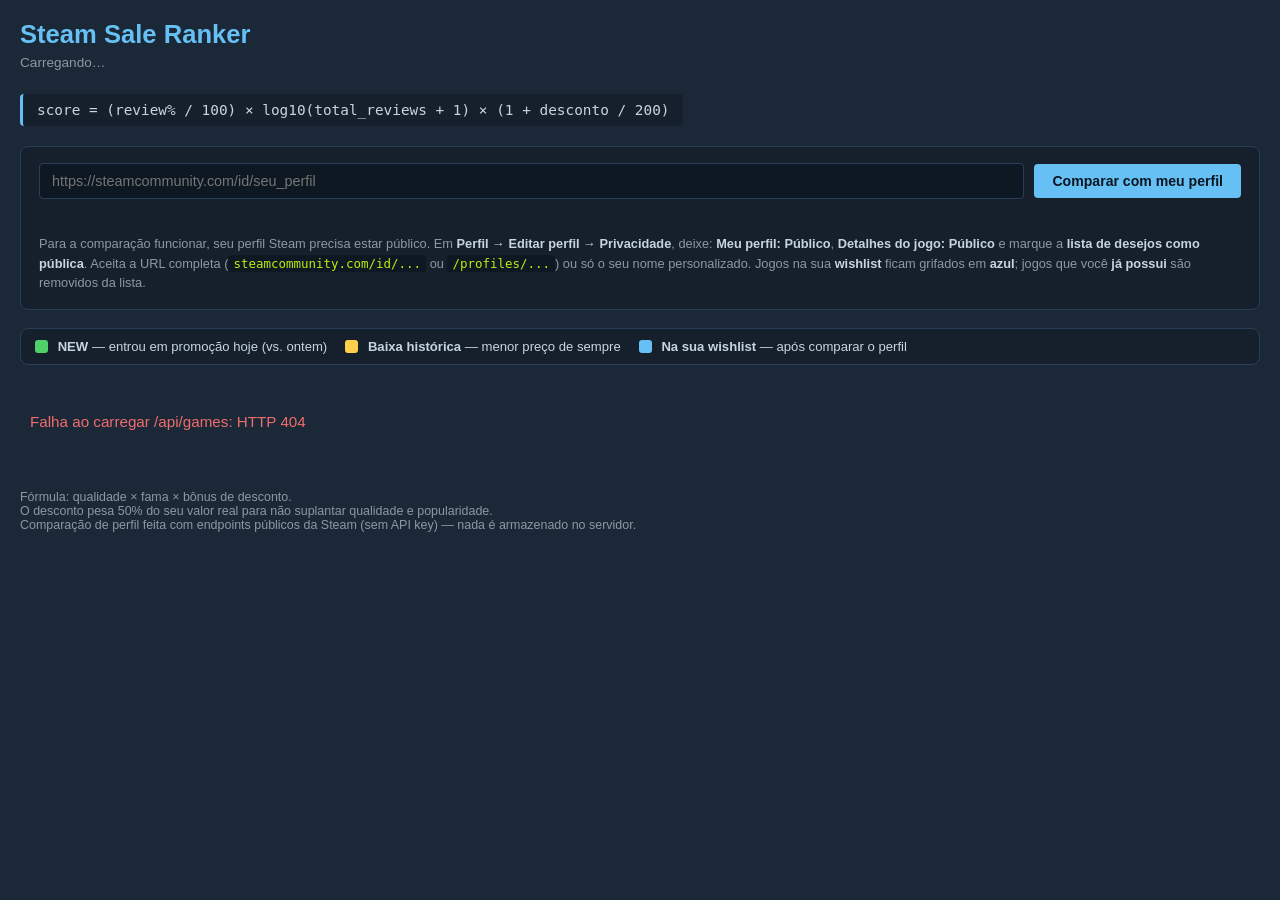
==== static/index.html @ c6d648ca "feat: app Flask (serve front + /api/games + /api/steam-user wishlist/owned sem key) + gerador --json" ====
<!DOCTYPE html>
<html lang="pt-BR">
<head>
  <meta charset="UTF-8">
  <meta name="viewport" content="width=device-width, initial-scale=1">
  <title>Steam Sale Ranker</title>
  <link rel="icon" type="image/svg+xml" href="/favicon.svg">
  <link rel="stylesheet" href="/static/styles.css">
</head>
<body>
  <h1>Steam Sale Ranker</h1>
  <div class="subtitle" id="subtitle">Carregando…</div>

  <div class="formula">
    score = (review% / 100) × log10(total_reviews + 1) × (1 + desconto / 200)
  </div>

  <!-- ─── Busca de perfil Steam ─────────────────────────────────────────── -->
  <div class="profile-search">
    <div class="search-row">
      <input
        type="text"
        id="profile-input"
        placeholder="https://steamcommunity.com/id/seu_perfil"
        autocomplete="off"
        spellcheck="false">
      <button id="profile-btn">Comparar com meu perfil</button>
      <button id="clear-btn" class="secondary hidden">Limpar</button>
    </div>
    <div class="profile-status info" id="profile-status"></div>
    <div class="profile-help">
      Para a comparação funcionar, seu perfil Steam precisa estar público.
      Em <b>Perfil → Editar perfil → Privacidade</b>, deixe:
      <b>Meu perfil: Público</b>, <b>Detalhes do jogo: Público</b> e marque a
      <b>lista de desejos como pública</b>. Aceita a URL completa
      (<code>steamcommunity.com/id/...</code> ou <code>/profiles/...</code>) ou só o seu
      nome personalizado. Jogos na sua <b>wishlist</b> ficam grifados em
      <b>azul</b>; jogos que você <b>já possui</b> são removidos da lista.
    </div>
  </div>

  <!-- ─── Legenda de cores ──────────────────────────────────────────────── -->
  <div class="legend">
    <span><span class="sw new"></span> <b>NEW</b> — entrou em promoção hoje (vs. ontem)</span>
    <span><span class="sw hist"></span> <b>Baixa histórica</b> — menor preço de sempre</span>
    <span><span class="sw wish"></span> <b>Na sua wishlist</b> — após comparar o perfil</span>
  </div>

  <div id="loading">Carregando promoções…</div>
  <div id="error-box" class="hidden"></div>
  <div id="games-root"></div>

  <footer>
    Fórmula: qualidade × fama × bônus de desconto.<br>
    O desconto pesa 50% do seu valor real para não suplantar qualidade e popularidade.<br>
    Comparação de perfil feita com endpoints públicos da Steam (sem API key) —
    nada é armazenado no servidor.
  </footer>

  <script src="/static/app.js"></script>
</body>
</html>
---- static/styles.css ----
/* Steam Sale Ranker — frontend
   Reaproveita o visual do generate_html (dark / Steam-themed). */

* { box-sizing: border-box; margin: 0; padding: 0; }
body {
  font-family: "Segoe UI", sans-serif;
  background: #1b2838;
  color: #c6d4df;
  padding: 20px;
}
h1 {
  color: #66c0f4;
  font-size: 1.6rem;
  margin-bottom: 6px;
}
.subtitle {
  color: #8f98a0;
  font-size: 0.85rem;
  margin-bottom: 24px;
}
.formula {
  background: #16202d;
  border-left: 3px solid #66c0f4;
  padding: 8px 14px;
  border-radius: 4px;
  font-family: monospace;
  font-size: 0.9rem;
  color: #c7d5e0;
  margin-bottom: 20px;
  display: inline-block;
}

/* ─── Barra de busca de perfil ─────────────────────────────────────────── */
.profile-search {
  background: #16202d;
  border: 1px solid #2a3f57;
  border-radius: 8px;
  padding: 16px 18px;
  margin-bottom: 18px;
}
.profile-search .search-row {
  display: flex;
  flex-wrap: wrap;
  gap: 10px;
  align-items: center;
}
.profile-search input[type="text"] {
  flex: 1 1 360px;
  min-width: 240px;
  background: #0e1822;
  border: 1px solid #2a3f57;
  border-radius: 4px;
  color: #c6d4df;
  font-size: 0.9rem;
  padding: 9px 12px;
}
.profile-search input[type="text"]:focus {
  outline: none;
  border-color: #66c0f4;
}
.profile-search button {
  background: #66c0f4;
  color: #0a1622;
  border: none;
  border-radius: 4px;
  font-weight: 700;
  font-size: 0.88rem;
  padding: 9px 18px;
  cursor: pointer;
}
.profile-search button:hover { background: #8fd1ff; }
.profile-search button.secondary {
  background: #2a3f57;
  color: #c6d4df;
}
.profile-search button.secondary:hover { background: #35506e; }
.profile-search button:disabled { opacity: 0.5; cursor: default; }

.profile-help {
  margin-top: 12px;
  font-size: 0.8rem;
  color: #8f98a0;
  line-height: 1.5;
}
.profile-help b { color: #c7d5e0; }
.profile-help code {
  background: #0e1822;
  padding: 1px 5px;
  border-radius: 3px;
  font-size: 0.78rem;
  color: #beee11;
}
.profile-status {
  margin-top: 10px;
  font-size: 0.84rem;
  min-height: 1em;
}
.profile-status.err  { color: #f06c6c; }
.profile-status.ok   { color: #4fd06a; }
.profile-status.warn { color: #ffce4a; }
.profile-status.info { color: #8f98a0; }

/* ─── Legenda ──────────────────────────────────────────────────────────── */
.legend {
  display: flex; flex-wrap: wrap; gap: 18px;
  margin: 0 0 18px; padding: 10px 14px;
  background: #16202d; border: 1px solid #2a3f57; border-radius: 8px;
  font-size: 0.82rem; color: #c7d5e0;
}
.legend .sw { display: inline-block; width: 13px; height: 13px; border-radius: 3px; margin-right: 6px; vertical-align: -2px; }
.legend .sw.new  { background: #4fd06a; }
.legend .sw.hist { background: #ffce4a; }
.legend .sw.wish { background: #66c0f4; }

/* ─── Blocos / tabelas ─────────────────────────────────────────────────── */
.block {
  margin-bottom: 32px;
  border-radius: 6px;
  overflow: hidden;
  box-shadow: 0 2px 8px rgba(0,0,0,0.4);
}
.block-header {
  display: flex;
  justify-content: space-between;
  align-items: center;
  padding: 10px 16px;
  color: #fff;
}
.block-name  { font-weight: 700; font-size: 1rem; }
.block-count { font-size: 0.82rem; opacity: 0.85; }
table {
  width: 100%;
  border-collapse: collapse;
  background: #16202d;
  font-size: 0.83rem;
}
thead th {
  background: #0e1822;
  padding: 7px 10px;
  text-align: left;
  color: #8f98a0;
  font-weight: 600;
  white-space: nowrap;
}
tbody tr:nth-child(even) { background: #1a2535; }
tbody tr:hover { background: #2a3f5a; }
td { padding: 5px 10px; vertical-align: middle; }
td.rank  { color: #8f98a0; width: 36px; text-align: right; }
td.name  { min-width: 260px; }
td.name a {
  display: flex;
  align-items: center;
  gap: 10px;
  color: #c6d4df;
  text-decoration: none;
}
td.name a:hover span { color: #66c0f4; text-decoration: underline; }
td.name img {
  width: 116px;
  height: 43px;
  object-fit: cover;
  border-radius: 3px;
  flex-shrink: 0;
  background: #0e1822;
}
td.name span {
  font-size: 0.84rem;
  line-height: 1.3;
}
td.disc  { font-weight: 700; width: 70px; white-space: nowrap; }
td.pct   { width: 55px; white-space: nowrap; }
td.reviews { width: 75px; color: #8f98a0; white-space: nowrap; }
td.orig  { width: 105px; color: #8f98a0; text-decoration: line-through; white-space: nowrap; }
td.sale      { width: 105px; font-weight: 600; color: #beee11; white-space: nowrap; }
td.low-ever  { width: 90px; font-family: monospace; color: #8f98a0; white-space: nowrap; font-size: 0.8rem; }
tr.hist-low td.low-ever { color: #ffd24a; font-weight: 700; }
td.score { width: 65px; font-family: monospace; color: #66c0f4; white-space: nowrap; }

/* baixa histórica = AMARELO */
tr.hist-low { background: #332b14 !important; border-left: 3px solid #ffce4a; }
tr.hist-low:hover { background: #403418 !important; }
/* novidade (entrou em promoção hoje) = VERDE — vence o amarelo se ambos */
tr.new-row { background: #14331c !important; border-left: 3px solid #4fd06a; }
tr.new-row:hover { background: #1a4024 !important; }
tr.new-row.hist-low { border-left: 3px solid #4fd06a; }

/* na wishlist do usuário = grifo AZUL (vence new e hist) */
tr.wishlisted { background: #122c3f !important; border-left: 3px solid #66c0f4; }
tr.wishlisted:hover { background: #173a52 !important; }

.low-badge, .new-badge, .wish-badge {
  display: inline-block;
  margin-left: 7px;
  padding: 1px 5px;
  border-radius: 3px;
  font-size: 0.68rem;
  font-weight: 700;
  vertical-align: middle;
  letter-spacing: 0.03em;
}
.low-badge  { background: #ffce4a; color: #1a1400; }
.new-badge  { background: #4fd06a; color: #04210b; }
.wish-badge { background: #66c0f4; color: #0a1622; }

footer {
  margin-top: 30px;
  color: #8f98a0;
  font-size: 0.78rem;
}
#loading, #error-box {
  padding: 30px 10px;
  color: #8f98a0;
  font-size: 0.95rem;
}
#error-box { color: #f06c6c; }
.hidden { display: none !important; }
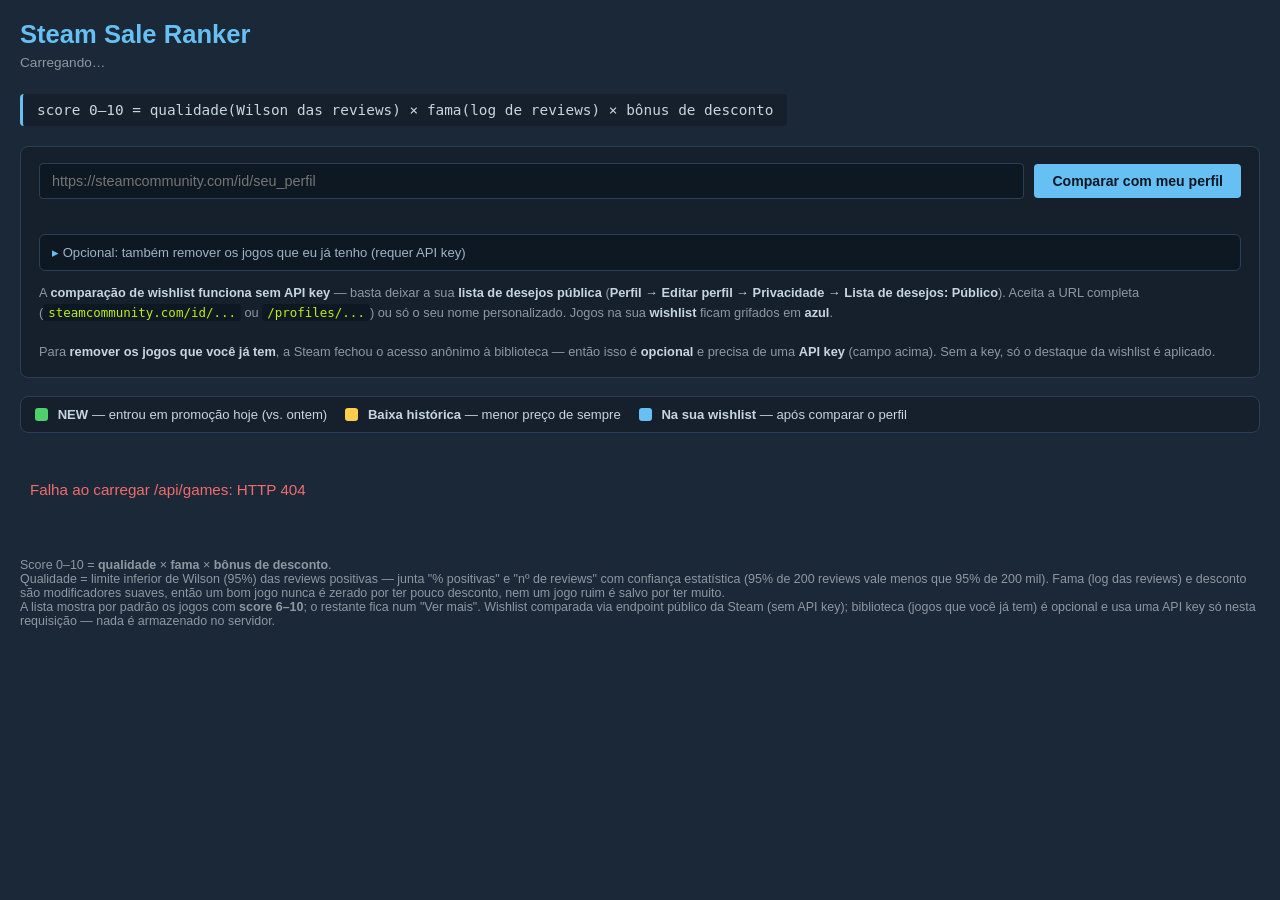
==== commit cecae900: "feat: score 0-10 com Wilson + faixa 6-10 visivel + filtro so-wishlist Score: - calc_score reescrito:" ====
--- a/static/index.html
+++ b/static/index.html
@@ -12,7 +12,7 @@
   <div class="subtitle" id="subtitle">Carregando…</div>
 
   <div class="formula">
-    score = (review% / 100) × log10(total_reviews + 1) × (1 + desconto / 200)
+    score 0–10 = qualidade(Wilson das reviews) × fama(log de reviews) × bônus de desconto
   </div>
 
   <!-- ─── Busca de perfil Steam ─────────────────────────────────────────── -->
@@ -25,17 +25,37 @@
         autocomplete="off"
         spellcheck="false">
       <button id="profile-btn">Comparar com meu perfil</button>
+      <button id="wishonly-btn" class="secondary hidden">★ Ver apenas wishlist</button>
       <button id="clear-btn" class="secondary hidden">Limpar</button>
     </div>
     <div class="profile-status info" id="profile-status"></div>
+    <details class="apikey-box">
+      <summary>Opcional: também remover os jogos que eu já tenho (requer API key)</summary>
+      <input
+        type="text"
+        id="apikey-input"
+        placeholder="API key Steam (32 caracteres) — opcional"
+        autocomplete="off"
+        spellcheck="false"
+        maxlength="32">
+      <span class="apikey-hint">
+        Pegue a sua grátis em
+        <a href="https://steamcommunity.com/dev/apikey" target="_blank" rel="noopener">steamcommunity.com/dev/apikey</a>.
+        Usada só nesta busca, nunca é salva no servidor. Sem ela, a wishlist
+        ainda é comparada normalmente.
+      </span>
+    </details>
     <div class="profile-help">
-      Para a comparação funcionar, seu perfil Steam precisa estar público.
-      Em <b>Perfil → Editar perfil → Privacidade</b>, deixe:
-      <b>Meu perfil: Público</b>, <b>Detalhes do jogo: Público</b> e marque a
-      <b>lista de desejos como pública</b>. Aceita a URL completa
-      (<code>steamcommunity.com/id/...</code> ou <code>/profiles/...</code>) ou só o seu
-      nome personalizado. Jogos na sua <b>wishlist</b> ficam grifados em
-      <b>azul</b>; jogos que você <b>já possui</b> são removidos da lista.
+      A <b>comparação de wishlist funciona sem API key</b> — basta deixar a sua
+      <b>lista de desejos pública</b> (<b>Perfil → Editar perfil → Privacidade →
+      Lista de desejos: Público</b>). Aceita a URL completa
+      (<code>steamcommunity.com/id/...</code> ou <code>/profiles/...</code>) ou só o
+      seu nome personalizado. Jogos na sua <b>wishlist</b> ficam grifados em
+      <b>azul</b>.
+      <br><br>
+      Para <b>remover os jogos que você já tem</b>, a Steam fechou o acesso anônimo
+      à biblioteca — então isso é <b>opcional</b> e precisa de uma <b>API key</b>
+      (campo acima). Sem a key, só o destaque da wishlist é aplicado.
     </div>
   </div>
 
@@ -51,10 +71,16 @@
   <div id="games-root"></div>
 
   <footer>
-    Fórmula: qualidade × fama × bônus de desconto.<br>
-    O desconto pesa 50% do seu valor real para não suplantar qualidade e popularidade.<br>
-    Comparação de perfil feita com endpoints públicos da Steam (sem API key) —
-    nada é armazenado no servidor.
+    Score 0–10 = <b>qualidade</b> × <b>fama</b> × <b>bônus de desconto</b>.<br>
+    Qualidade = limite inferior de Wilson (95%) das reviews positivas — junta
+    "% positivas" e "nº de reviews" com confiança estatística (95% de 200 reviews
+    vale menos que 95% de 200 mil). Fama (log das reviews) e desconto são
+    modificadores suaves, então um bom jogo nunca é zerado por ter pouco desconto,
+    nem um jogo ruim é salvo por ter muito.<br>
+    A lista mostra por padrão os jogos com <b>score 6–10</b>; o restante fica num
+    "Ver mais". Wishlist comparada via endpoint público da Steam (sem API key);
+    biblioteca (jogos que você já tem) é opcional e usa uma API key só nesta
+    requisição — nada é armazenado no servidor.
   </footer>
 
   <script src="/static/app.js"></script>
--- a/static/styles.css
+++ b/static/styles.css
@@ -99,6 +99,47 @@
 .profile-status.ok   { color: #4fd06a; }
 .profile-status.warn { color: #ffce4a; }
 .profile-status.info { color: #8f98a0; }
+
+/* Campo opcional de API key (remover jogos que já possui) */
+.apikey-box {
+  margin-top: 12px;
+  border: 1px solid #2a3f57;
+  border-radius: 6px;
+  background: #0e1822;
+  padding: 0 12px;
+}
+.apikey-box > summary {
+  cursor: pointer;
+  list-style: none;
+  padding: 10px 0;
+  font-size: 0.82rem;
+  color: #9fb3c6;
+  user-select: none;
+}
+.apikey-box > summary:hover { color: #c7d5e0; }
+.apikey-box > summary::-webkit-details-marker { display: none; }
+.apikey-box > summary::before { content: "▸ "; color: #66c0f4; }
+.apikey-box[open] > summary::before { content: "▾ "; }
+.apikey-box input[type="text"] {
+  width: 100%;
+  box-sizing: border-box;
+  background: #16202d;
+  border: 1px solid #2a3f57;
+  border-radius: 4px;
+  color: #c6d4df;
+  font-size: 0.85rem;
+  padding: 8px 11px;
+  margin-bottom: 8px;
+}
+.apikey-box input[type="text"]:focus { outline: none; border-color: #66c0f4; }
+.apikey-hint {
+  display: block;
+  font-size: 0.76rem;
+  color: #8f98a0;
+  line-height: 1.5;
+  padding-bottom: 10px;
+}
+.apikey-hint a { color: #66c0f4; }
 
 /* ─── Legenda ──────────────────────────────────────────────────────────── */
 .legend {
@@ -214,3 +255,32 @@
 }
 #error-box { color: #f06c6c; }
 .hidden { display: none !important; }
+
+/* Botão "ver apenas wishlist" ativo */
+.profile-search button.secondary.active {
+  background: #2a6fb0;
+  color: #eaf4ff;
+}
+.profile-search button.secondary.active:hover { background: #3380c9; }
+
+/* Faixa de score < 6 colapsada + botão "Ver mais" */
+.tail-hidden { display: none; }
+.tail-toggle-wrap { text-align: center; margin: 20px 0 8px; }
+.tail-toggle {
+  background: #16202d;
+  color: #9fb3c6;
+  border: 1px solid #2a3f57;
+  border-radius: 6px;
+  padding: 11px 22px;
+  font-size: 0.9rem;
+  font-weight: 600;
+  cursor: pointer;
+}
+.tail-toggle:hover { background: #1d2b3c; color: #c7d5e0; border-color: #66c0f4; }
+
+.empty-tier {
+  padding: 30px 10px;
+  color: #8f98a0;
+  font-size: 0.95rem;
+  text-align: center;
+}
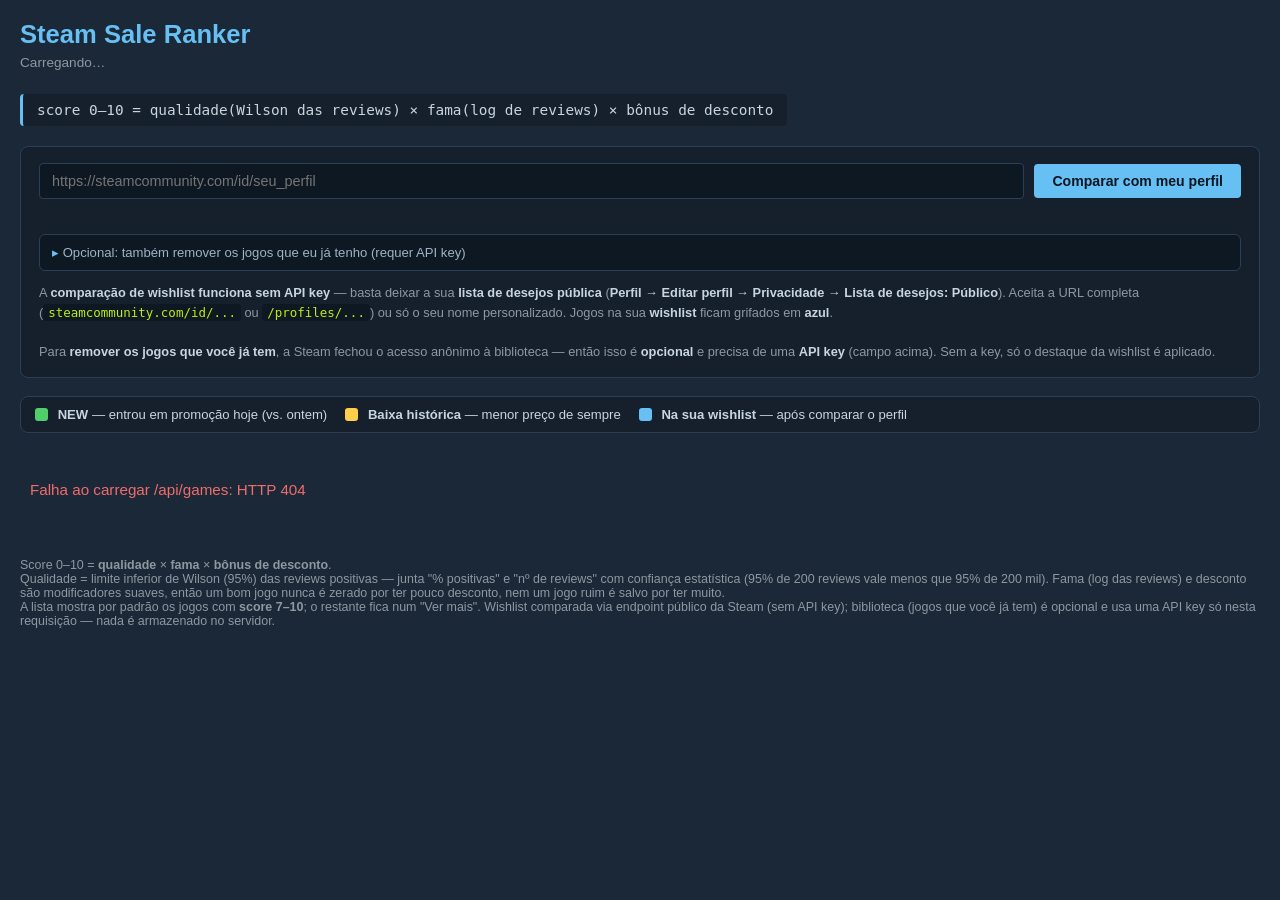
==== commit 0763e06f: "tweak: corte da banda visivel 6 -> 7 (top mais enxuto: 472 visiveis, 125 no ver-mais) Co-Authored-By" ====
--- a/static/index.html
+++ b/static/index.html
@@ -77,7 +77,7 @@
     vale menos que 95% de 200 mil). Fama (log das reviews) e desconto são
     modificadores suaves, então um bom jogo nunca é zerado por ter pouco desconto,
     nem um jogo ruim é salvo por ter muito.<br>
-    A lista mostra por padrão os jogos com <b>score 6–10</b>; o restante fica num
+    A lista mostra por padrão os jogos com <b>score 7–10</b>; o restante fica num
     "Ver mais". Wishlist comparada via endpoint público da Steam (sem API key);
     biblioteca (jogos que você já tem) é opcional e usa uma API key só nesta
     requisição — nada é armazenado no servidor.
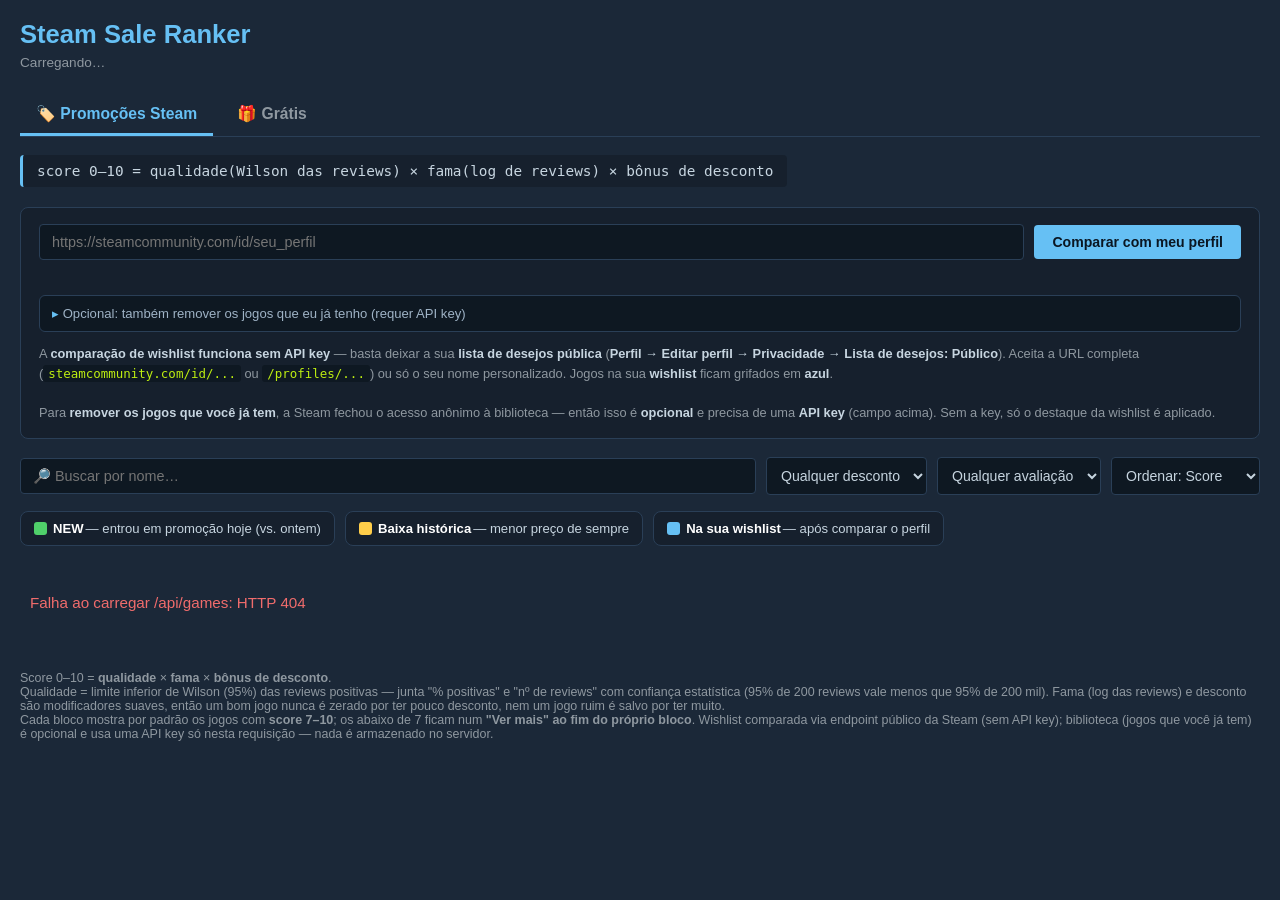
==== commit 37cec1ab: "feat: legenda clicável vira filtro por tag (NEW / baixa histórica / wishlist) - itens da legenda ago" ====
--- a/static/index.html
+++ b/static/index.html
@@ -11,6 +11,14 @@
   <h1>Steam Sale Ranker</h1>
   <div class="subtitle" id="subtitle">Carregando…</div>
 
+  <!-- ─── Abas ───────────────────────────────────────────────────────────── -->
+  <nav class="tabs">
+    <button class="tab-btn active" data-tab="deals">🏷️ Promoções Steam</button>
+    <button class="tab-btn" data-tab="free">🎁 Grátis</button>
+  </nav>
+
+  <!-- ═══ ABA: Promoções Steam ═══════════════════════════════════════════ -->
+  <section id="tab-deals">
   <div class="formula">
     score 0–10 = qualidade(Wilson das reviews) × fama(log de reviews) × bônus de desconto
   </div>
@@ -59,16 +67,58 @@
     </div>
   </div>
 
-  <!-- ─── Legenda de cores ──────────────────────────────────────────────── -->
-  <div class="legend">
-    <span><span class="sw new"></span> <b>NEW</b> — entrou em promoção hoje (vs. ontem)</span>
-    <span><span class="sw hist"></span> <b>Baixa histórica</b> — menor preço de sempre</span>
-    <span><span class="sw wish"></span> <b>Na sua wishlist</b> — após comparar o perfil</span>
+  <!-- ─── Filtros / busca ───────────────────────────────────────────────── -->
+  <div class="filters">
+    <input type="search" id="f-search" placeholder="🔎 Buscar por nome…" autocomplete="off">
+    <select id="f-discount" title="Desconto mínimo">
+      <option value="0">Qualquer desconto</option>
+      <option value="25">≥ 25% off</option>
+      <option value="50">≥ 50% off</option>
+      <option value="75">≥ 75% off</option>
+      <option value="90">≥ 90% off</option>
+    </select>
+    <select id="f-review" title="Avaliação mínima">
+      <option value="0">Qualquer avaliação</option>
+      <option value="70">≥ 70% positivas</option>
+      <option value="80">≥ 80% positivas</option>
+      <option value="90">≥ 90% positivas</option>
+    </select>
+    <select id="f-sort" title="Ordenar por">
+      <option value="score">Ordenar: Score</option>
+      <option value="discount">Maior desconto</option>
+      <option value="reviews">Mais reviews</option>
+      <option value="pct">Melhor avaliação</option>
+      <option value="price">Menor preço</option>
+    </select>
+    <button id="f-clear" class="secondary hidden">Limpar filtros</button>
+  </div>
+
+  <!-- ─── Legenda / filtros por tag (clicáveis) ─────────────────────────── -->
+  <div class="legend" title="Clique para filtrar só esses jogos">
+    <button type="button" class="legend-item" data-tag="new">
+      <span class="sw new"></span> <b>NEW</b> — entrou em promoção hoje (vs. ontem)</button>
+    <button type="button" class="legend-item" data-tag="hist">
+      <span class="sw hist"></span> <b>Baixa histórica</b> — menor preço de sempre</button>
+    <button type="button" class="legend-item" data-tag="wish">
+      <span class="sw wish"></span> <b>Na sua wishlist</b> — após comparar o perfil</button>
   </div>
 
   <div id="loading">Carregando promoções…</div>
   <div id="error-box" class="hidden"></div>
   <div id="games-root"></div>
+  </section>
+
+  <!-- ═══ ABA: Grátis (Epic) ═════════════════════════════════════════════ -->
+  <section id="tab-free" class="hidden">
+    <div class="subtitle" id="free-subtitle"></div>
+    <div class="free-intro">
+      Jogos <b>grátis pra resgatar e ficar pra sempre</b> na Epic Games Store
+      (atualizado 1×/dia). PSN e Prime ficam de fora por ora — não há fonte
+      pública estável. O <b>histórico</b> guarda o que já passou.
+    </div>
+    <div id="free-loading">Carregando jogos grátis…</div>
+    <div id="free-root"></div>
+  </section>
 
   <footer>
     Score 0–10 = <b>qualidade</b> × <b>fama</b> × <b>bônus de desconto</b>.<br>
@@ -77,8 +127,9 @@
     vale menos que 95% de 200 mil). Fama (log das reviews) e desconto são
     modificadores suaves, então um bom jogo nunca é zerado por ter pouco desconto,
     nem um jogo ruim é salvo por ter muito.<br>
-    A lista mostra por padrão os jogos com <b>score 7–10</b>; o restante fica num
-    "Ver mais". Wishlist comparada via endpoint público da Steam (sem API key);
+    Cada bloco mostra por padrão os jogos com <b>score 7–10</b>; os abaixo de 7
+    ficam num <b>"Ver mais" ao fim do próprio bloco</b>. Wishlist comparada via
+    endpoint público da Steam (sem API key);
     biblioteca (jogos que você já tem) é opcional e usa uma API key só nesta
     requisição — nada é armazenado no servidor.
   </footer>
--- a/static/styles.css
+++ b/static/styles.css
@@ -143,11 +143,26 @@
 
 /* ─── Legenda ──────────────────────────────────────────────────────────── */
 .legend {
-  display: flex; flex-wrap: wrap; gap: 18px;
-  margin: 0 0 18px; padding: 10px 14px;
+  display: flex; flex-wrap: wrap; gap: 10px;
+  margin: 0 0 18px;
+  font-size: 0.82rem; color: #c7d5e0;
+}
+/* Cada item é um botão-filtro clicável */
+.legend-item {
+  display: inline-flex; align-items: center;
   background: #16202d; border: 1px solid #2a3f57; border-radius: 8px;
+  padding: 9px 13px;
   font-size: 0.82rem; color: #c7d5e0;
-}
+  cursor: pointer; font-family: inherit;
+  transition: border-color .12s, background .12s;
+}
+.legend-item:hover { border-color: #66c0f4; background: #1b2838; }
+.legend-item.active {
+  border-color: #66c0f4;
+  background: #21364c;
+  box-shadow: inset 0 0 0 1px #66c0f4;
+}
+.legend-item b { color: #fff; margin-right: 2px; }
 .legend .sw { display: inline-block; width: 13px; height: 13px; border-radius: 3px; margin-right: 6px; vertical-align: -2px; }
 .legend .sw.new  { background: #4fd06a; }
 .legend .sw.hist { background: #ffce4a; }
@@ -263,20 +278,22 @@
 }
 .profile-search button.secondary.active:hover { background: #3380c9; }
 
-/* Faixa de score < 6 colapsada + botão "Ver mais" */
-.tail-hidden { display: none; }
-.tail-toggle-wrap { text-align: center; margin: 20px 0 8px; }
+/* Faixa de score < CUTOFF: escondida até o "Ver mais" DO PRÓPRIO bloco */
+.block.tail-collapsed tbody tr.tail-row { display: none; }
+.tail-toggle-row td { padding: 0; background: #0e1822; }
 .tail-toggle {
+  width: 100%;
+  display: block;
   background: #16202d;
   color: #9fb3c6;
-  border: 1px solid #2a3f57;
-  border-radius: 6px;
+  border: none;
+  border-top: 1px solid #2a3f57;
   padding: 11px 22px;
-  font-size: 0.9rem;
+  font-size: 0.88rem;
   font-weight: 600;
   cursor: pointer;
 }
-.tail-toggle:hover { background: #1d2b3c; color: #c7d5e0; border-color: #66c0f4; }
+.tail-toggle:hover { background: #1d2b3c; color: #c7d5e0; }
 
 .empty-tier {
   padding: 30px 10px;
@@ -284,3 +301,174 @@
   font-size: 0.95rem;
   text-align: center;
 }
+
+/* ─── Abas ──────────────────────────────────────────────────────────────── */
+.tabs {
+  display: flex;
+  gap: 8px;
+  margin: 0 0 18px;
+  border-bottom: 1px solid #2a3f57;
+}
+.tab-btn {
+  background: none;
+  border: none;
+  border-bottom: 3px solid transparent;
+  color: #8f98a0;
+  font-size: 0.98rem;
+  font-weight: 600;
+  padding: 10px 16px;
+  cursor: pointer;
+}
+.tab-btn:hover { color: #c7d5e0; }
+.tab-btn.active { color: #66c0f4; border-bottom-color: #66c0f4; }
+
+/* ─── Filtros / busca ───────────────────────────────────────────────────── */
+.filters {
+  display: flex;
+  flex-wrap: wrap;
+  gap: 10px;
+  align-items: center;
+  margin: 0 0 16px;
+}
+.filters input[type="search"] {
+  flex: 1 1 240px;
+  min-width: 180px;
+  background: #0e1822;
+  border: 1px solid #2a3f57;
+  border-radius: 4px;
+  color: #c6d4df;
+  font-size: 0.9rem;
+  padding: 9px 12px;
+}
+.filters input[type="search"]:focus { outline: none; border-color: #66c0f4; }
+.filters select {
+  background: #0e1822;
+  border: 1px solid #2a3f57;
+  border-radius: 4px;
+  color: #c6d4df;
+  font-size: 0.88rem;
+  padding: 9px 10px;
+  cursor: pointer;
+}
+.filters select:focus { outline: none; border-color: #66c0f4; }
+.filters .f-check {
+  display: inline-flex;
+  align-items: center;
+  gap: 6px;
+  color: #9fb3c6;
+  font-size: 0.86rem;
+  cursor: pointer;
+}
+.filters .f-check input { accent-color: #66c0f4; }
+.filters button.secondary {
+  background: #2a3f57;
+  color: #c6d4df;
+  border: none;
+  border-radius: 4px;
+  font-size: 0.85rem;
+  padding: 9px 14px;
+  cursor: pointer;
+}
+.filters button.secondary:hover { background: #35506e; }
+
+/* ─── Aba Grátis ────────────────────────────────────────────────────────── */
+.free-intro {
+  font-size: 0.86rem;
+  color: #8f98a0;
+  line-height: 1.5;
+  margin: 0 0 16px;
+}
+.free-intro b { color: #c7d5e0; }
+.free-h2 {
+  font-size: 1.05rem;
+  color: #c7d5e0;
+  margin: 22px 0 12px;
+  font-weight: 700;
+}
+.free-h2 .free-n {
+  font-size: 0.78rem;
+  color: #0a1622;
+  background: #66c0f4;
+  border-radius: 10px;
+  padding: 1px 9px;
+  vertical-align: middle;
+  margin-left: 4px;
+}
+.free-grid {
+  display: grid;
+  grid-template-columns: repeat(auto-fill, minmax(220px, 1fr));
+  gap: 16px;
+}
+.free-card {
+  background: #16202d;
+  border: 1px solid #2a3f57;
+  border-radius: 10px;
+  overflow: hidden;
+  display: flex;
+  flex-direction: column;
+}
+.free-card.current { border-color: #4fd06a55; }
+.free-cover {
+  display: block;
+  position: relative;
+  aspect-ratio: 16 / 9;
+  background: #0e1822;
+}
+.free-cover img { width: 100%; height: 100%; object-fit: cover; display: block; }
+.free-noimg {
+  width: 100%; height: 100%;
+  display: flex; align-items: center; justify-content: center;
+  font-size: 2.4rem; opacity: 0.4;
+}
+.plat-badge {
+  position: absolute;
+  top: 8px; left: 8px;
+  font-size: 0.7rem;
+  font-weight: 700;
+  padding: 2px 8px;
+  border-radius: 4px;
+  color: #fff;
+  background: #2a2a2a;
+}
+.plat-epic { background: #2a2a2a; }
+.plat-psn  { background: #0070d1; }
+.plat-prime { background: #00a8e1; }
+.plat-gog  { background: #7b3fb5; }
+.free-body {
+  padding: 12px 13px 14px;
+  display: flex;
+  flex-direction: column;
+  gap: 5px;
+  flex: 1 1 auto;
+}
+.free-title {
+  font-size: 0.96rem;
+  font-weight: 700;
+  color: #e6edf3;
+  line-height: 1.25;
+}
+.free-sub { font-size: 0.78rem; color: #8f98a0; }
+.free-orig { text-decoration: line-through; opacity: 0.8; margin-left: 4px; }
+.free-meta { font-size: 0.8rem; color: #9fb3c6; margin-bottom: 4px; }
+.free-card.current .free-meta { color: #4fd06a; font-weight: 600; }
+.free-btn {
+  margin-top: auto;
+  display: block;
+  text-align: center;
+  text-decoration: none;
+  background: #66c0f4;
+  color: #0a1622;
+  font-weight: 700;
+  font-size: 0.86rem;
+  padding: 9px 12px;
+  border-radius: 5px;
+}
+.free-btn:hover { background: #8fd1ff; }
+.free-btn.soon { background: #2a3f57; color: #c6d4df; }
+.free-btn.soon:hover { background: #35506e; }
+#free-loading { padding: 30px 10px; color: #8f98a0; }
+
+@media (max-width: 560px) {
+  .free-grid { grid-template-columns: repeat(auto-fill, minmax(150px, 1fr)); gap: 12px; }
+  .filters input[type="search"] { flex: 1 1 100%; }
+}
